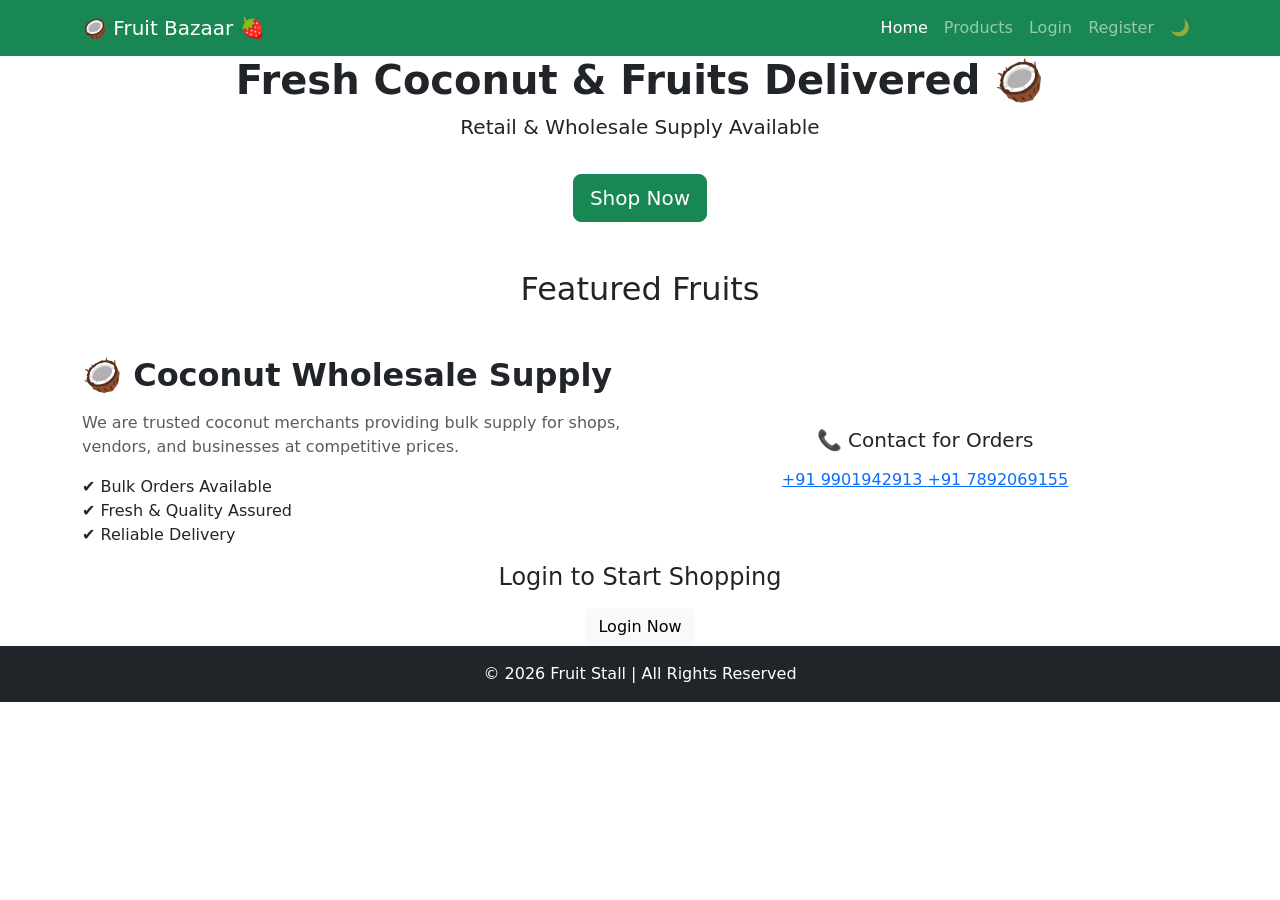
==== src/main/resources/templates/index.html @ de234f88 "Fruit stall ready for deployment" ====
<!DOCTYPE html>
<html lang="en">
<head>
    <meta charset="UTF-8">
    <meta name="viewport" content="width=device-width, initial-scale=1.0">
    <title>Fruit Bazaar</title>

    <!-- Bootstrap -->
    <link href="https://cdn.jsdelivr.net/npm/bootstrap@5.3.0/dist/css/bootstrap.min.css" rel="stylesheet">

    <!-- CSS -->
    <link rel="stylesheet" href="/css/style.css">
</head>

<body>

<!-- 🔹 NAVBAR -->
<nav class="navbar navbar-expand-lg navbar-dark bg-success">
    <div class="container">
       <a class="navbar-brand logo" href="/">
  🥥 <span class="logo-f">F</span>ruit Bazaar 🍓
</a>

        <button class="navbar-toggler" data-bs-toggle="collapse" data-bs-target="#navBar">
            <span class="navbar-toggler-icon"></span>
        </button>

        <div class="collapse navbar-collapse" id="navBar">
            <ul class="navbar-nav ms-auto text-center">
                <li class="nav-item"><a class="nav-link active" href="#">Home</a></li>
                <li class="nav-item"><a class="nav-link" href="/products">Products</a></li>
                <li class="nav-item"><a class="nav-link" href="/login">Login</a></li>
                <li class="nav-item"><a class="nav-link" href="/register">Register</a></li>
                <li class="nav-item">
    <button
        class="theme-toggle nav-link"
        id="themeBtn"
        onclick="toggleTheme()">
        🌙
    </button>
</li>
            </ul>
        </div>
    </div>
</nav>

<!-- 🔥 HERO SECTION -->
<section class="hero text-center d-flex align-items-center">
    <div class="container">
        <h1 class="fw-bold">Fresh Coconut & Fruits Delivered 🥥</h1>
        <p class="lead">Retail & Wholesale Supply Available</p>

        <a href="/products" class="btn btn-success btn-lg mt-3">Shop Now</a>
    </div>
</section>

<!-- 🔹 FEATURED PRODUCTS -->
<section class="container my-5">
    <h2 class="text-center mb-4">Featured Fruits</h2>

    <div class="row g-4"
     id="featuredProducts">
</div>
</section>

<!-- 🔹 WHOLESALE SECTION -->
<section class="wholesale-section">
    <div class="container">
        <div class="row align-items-center g-4">

            <!-- LEFT CONTENT -->
            <div class="col-md-6">
                <h2 class="fw-bold mb-3">🥥 Coconut Wholesale Supply</h2>

                <p class="text-muted">
                    We are trusted coconut merchants providing bulk supply for
                    shops, vendors, and businesses at competitive prices.
                </p>

                <ul class="list-unstyled mt-3">
                    <li>✔ Bulk Orders Available</li>
                    <li>✔ Fresh & Quality Assured</li>
                    <li>✔ Reliable Delivery</li>
                </ul>
            </div>

            <!-- RIGHT CONTACT CARD -->
            <div class="col-md-6">
                <div class="contact-card text-center">

                    <h5 class="mb-3">📞 Contact for Orders</h5>

                    <a href="tel:+919901942913" class="contact-link">
                        +91 9901942913
                    </a>

                    <a href="tel:+917892069155" class="contact-link">
                        +91 7892069155
                    </a>

                </div>
            </div>

        </div>
    </div>
</section>

<!-- 🔹 CTA -->
<section class="cta text-center">
    <h4>Login to Start Shopping</h4>
    <a href="/login" class="btn btn-light mt-2">Login Now</a>
</section>

<!-- 🔹 FOOTER -->
<footer class="bg-dark text-white text-center p-3">
    © 2026 Fruit Stall | All Rights Reserved
</footer>

<script src="https://cdn.jsdelivr.net/npm/bootstrap@5.3.0/dist/js/bootstrap.bundle.min.js"></script>
<script src="/js/theme.js"></script>
<script src="/js/index.js"></script>
<script src="/js/toast.js"></script>

</body>
</html>
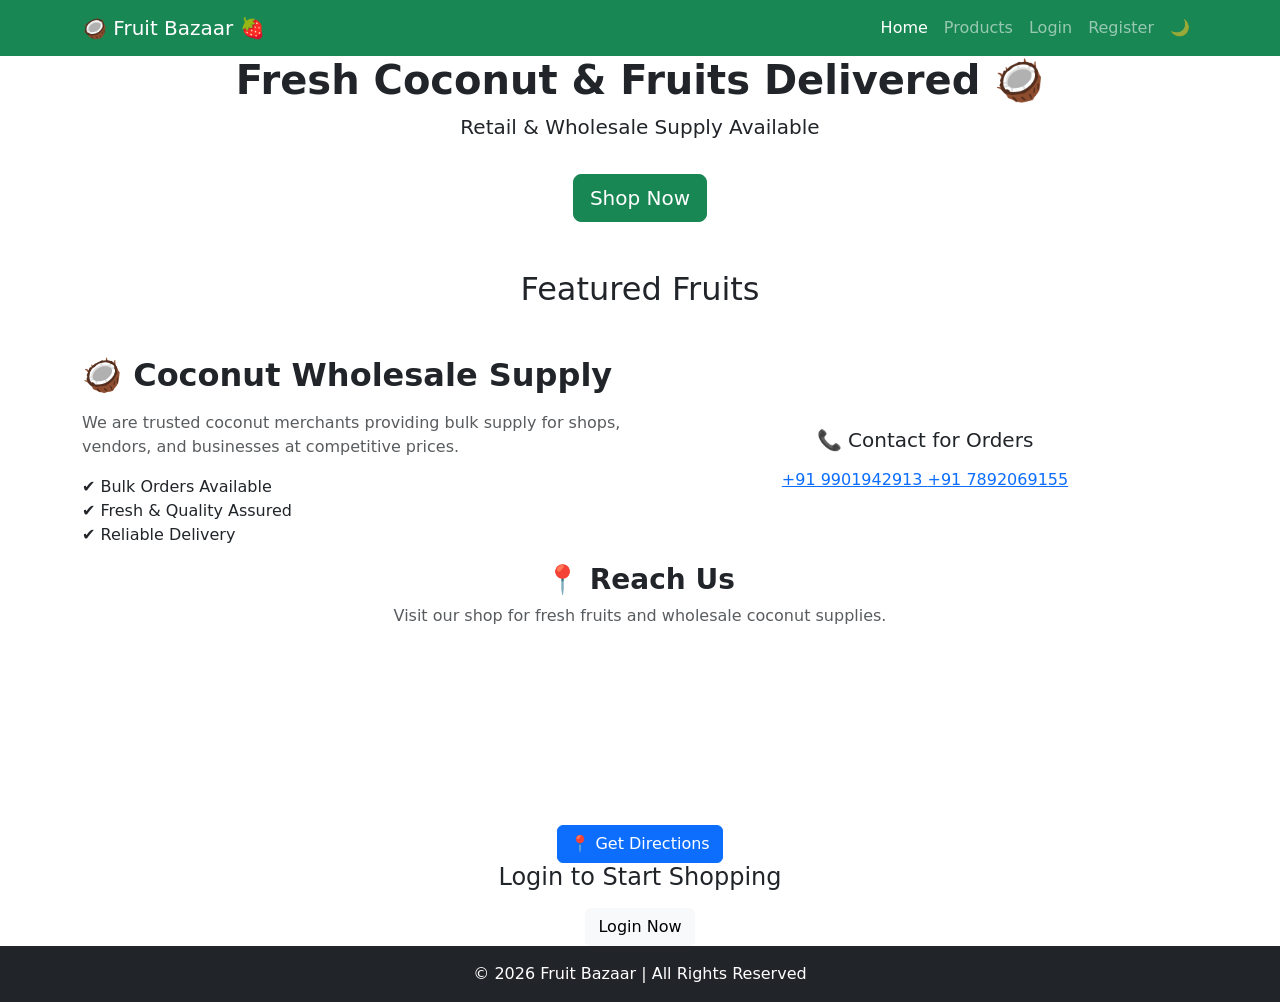
==== commit f5842c81: "Updated Fruit Shop with PostgreSQL and email functionality" ====
--- a/src/main/resources/templates/index.html
+++ b/src/main/resources/templates/index.html
@@ -104,6 +104,32 @@
         </div>
     </div>
 </section>
+<!-- map -->
+<section class="map-section text-center">
+
+  <h3 class="fw-bold mb-2">📍 Reach Us</h3>
+
+  <p class="text-muted mb-4">
+    Visit our shop for fresh fruits and wholesale coconut supplies.
+  </p>
+
+  <div class="map-container">
+  <iframe 
+    src="https://www.google.com/maps/embed?pb=!4v1780335984906!6m8!1m7!1sUtrtj2qDCt9aYTb2QoJYlQ!2m2!1d14.47734637083448!2d75.9233697728892!3f333.69160540794275!4f-15.35296027696009!5f0.7820865974627469"
+    allowfullscreen
+    loading="lazy"
+    referrerpolicy="no-referrer-when-downgrade">
+  </iframe>
+  <div class="text-center mt-3">
+  <a href="https://www.google.com/maps/dir/?api=1&destination=14.477346,75.923369"
+     target="_blank"
+     class="btn btn-primary">
+     📍 Get Directions
+  </a>
+</div>
+</div>
+
+</section>
 
 <!-- 🔹 CTA -->
 <section class="cta text-center">
@@ -111,9 +137,10 @@
     <a href="/login" class="btn btn-light mt-2">Login Now</a>
 </section>
 
+
 <!-- 🔹 FOOTER -->
 <footer class="bg-dark text-white text-center p-3">
-    © 2026 Fruit Stall | All Rights Reserved
+    © 2026 Fruit Bazaar | All Rights Reserved
 </footer>
 
 <script src="https://cdn.jsdelivr.net/npm/bootstrap@5.3.0/dist/js/bootstrap.bundle.min.js"></script>
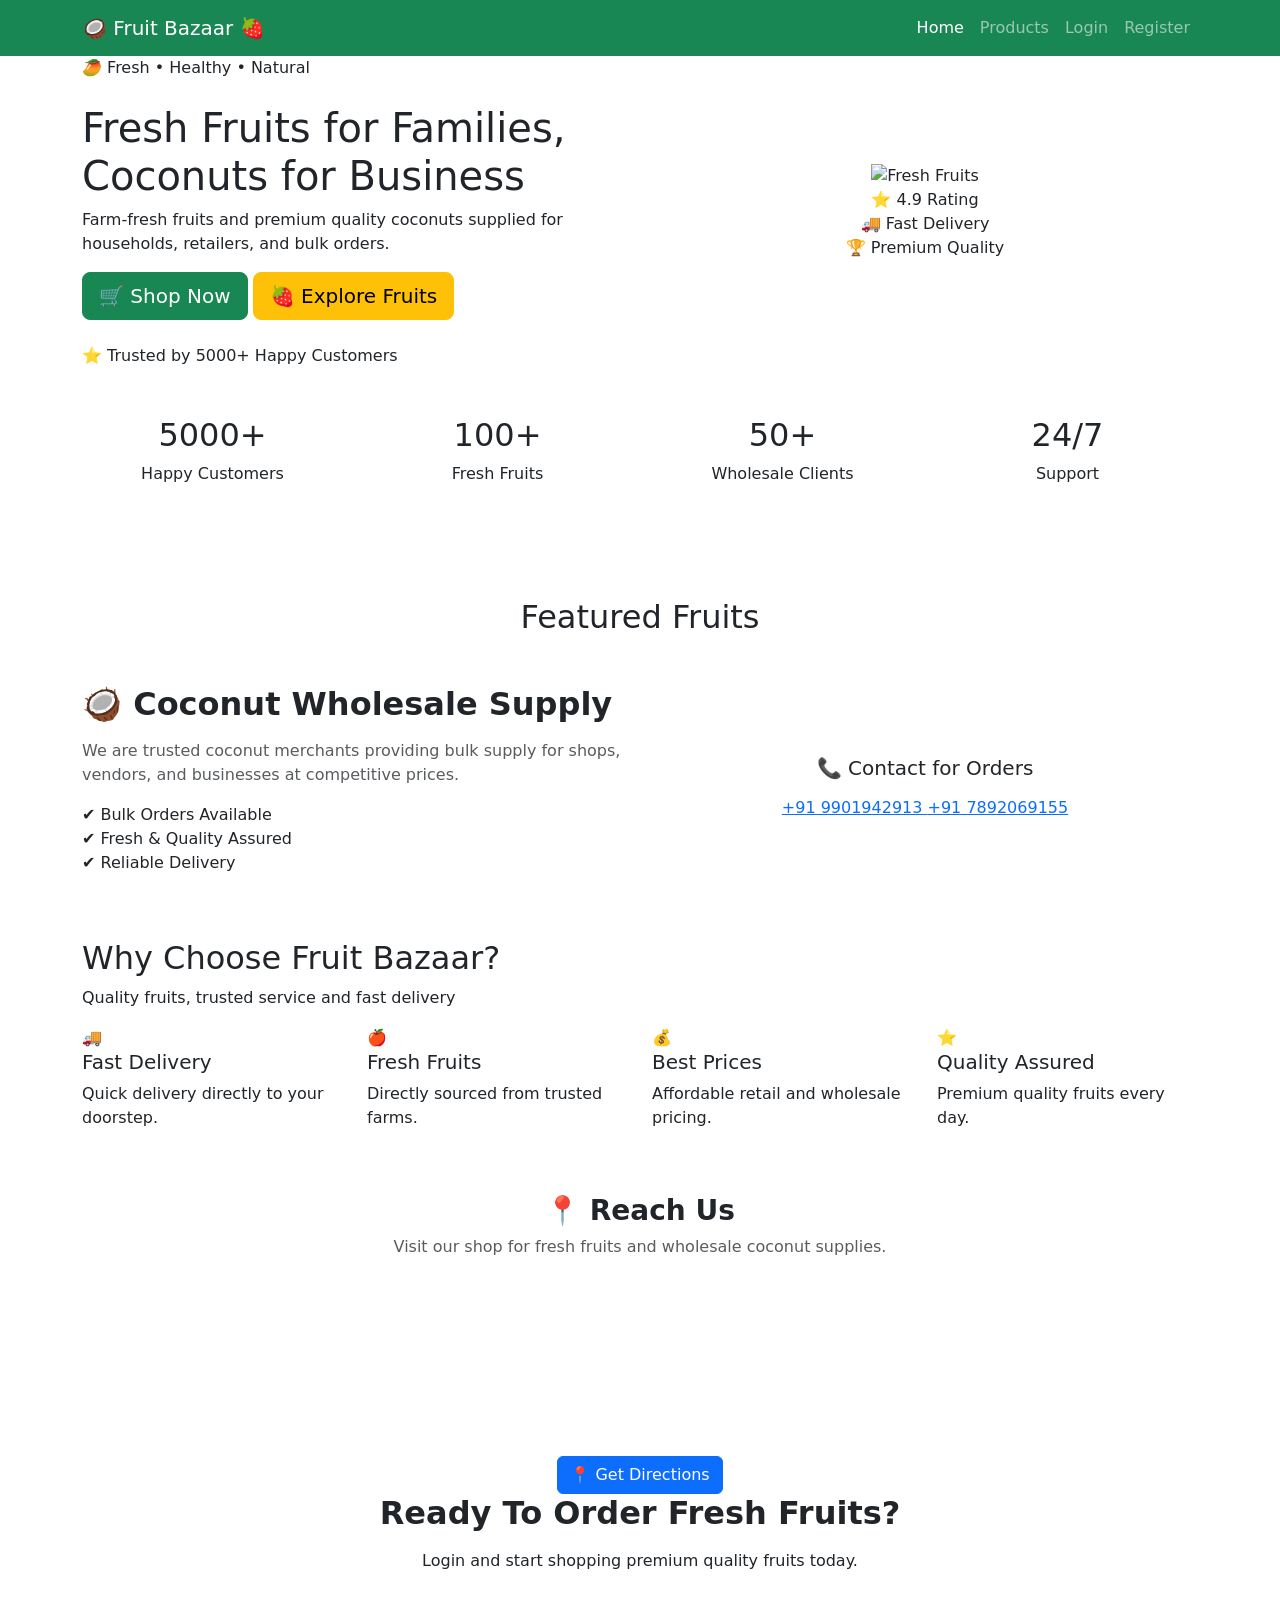
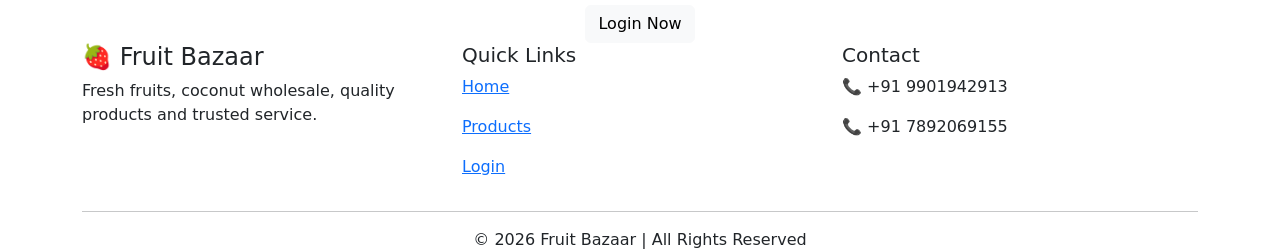
==== commit 78154dbd: "Add OTP verification, forgot password flow, email improvements and UI redesign" ====
--- a/src/main/resources/templates/index.html
+++ b/src/main/resources/templates/index.html
@@ -7,12 +7,13 @@
 
     <!-- Bootstrap -->
     <link href="https://cdn.jsdelivr.net/npm/bootstrap@5.3.0/dist/css/bootstrap.min.css" rel="stylesheet">
-
-    <!-- CSS -->
-    <link rel="stylesheet" href="/css/style.css">
+<link rel="stylesheet" href="/css/index.css">
 </head>
 
 <body>
+<div id="pageLoader">
+    <div class="fruit-spinner"></div>
+</div>
 
 <!-- 🔹 NAVBAR -->
 <nav class="navbar navbar-expand-lg navbar-dark bg-success">
@@ -31,26 +32,132 @@
                 <li class="nav-item"><a class="nav-link" href="/products">Products</a></li>
                 <li class="nav-item"><a class="nav-link" href="/login">Login</a></li>
                 <li class="nav-item"><a class="nav-link" href="/register">Register</a></li>
-                <li class="nav-item">
+<!--                 <li class="nav-item">
     <button
         class="theme-toggle nav-link"
         id="themeBtn"
         onclick="toggleTheme()">
         🌙
     </button>
-</li>
+</li> -->
             </ul>
         </div>
     </div>
 </nav>
 
 <!-- 🔥 HERO SECTION -->
-<section class="hero text-center d-flex align-items-center">
-    <div class="container">
-        <h1 class="fw-bold">Fresh Coconut & Fruits Delivered 🥥</h1>
-        <p class="lead">Retail & Wholesale Supply Available</p>
-
-        <a href="/products" class="btn btn-success btn-lg mt-3">Shop Now</a>
+<!-- 🔥 HERO SECTION -->
+<section class="hero">
+
+    <div class="container">
+
+        <div class="row align-items-center">
+
+            <!-- LEFT -->
+
+            <div class="col-lg-6 hero-content">
+
+                <div class="hero-badge">
+                    🥭 Fresh • Healthy • Natural
+                </div>
+
+                <h1 class="hero-title mt-4">
+                    Fresh Fruits for Families, Coconuts for Business
+                </h1>
+
+                <p class="hero-subtitle">
+                    Farm-fresh fruits and premium quality coconuts supplied for households, retailers, and bulk orders.
+                </p>
+
+                <div class="hero-buttons">
+
+                    <a href="/products"
+                       class="btn btn-success btn-lg">
+                        🛒 Shop Now
+                    </a>
+
+                    <a href="#featuredProducts"
+                       class="btn btn-warning btn-lg">
+                        🍓 Explore Fruits
+                    </a>
+
+                </div>
+
+                <div class="customer-trust mt-4">
+                    ⭐ Trusted by 5000+ Happy Customers
+                </div>
+
+            </div>
+
+            <!-- RIGHT -->
+
+            <div class="col-lg-6 text-center">
+
+                <div class="hero-image-wrapper">
+
+                    <img
+                        src="/images/mix.png"
+                        class="hero-fruit-image"
+                        alt="Fresh Fruits">
+
+                    <div class="hero-stats">
+
+  						 <div class="hero-stat">
+    						    ⭐ 4.9 Rating
+    						</div>
+
+   							 <div class="hero-stat">
+   						     🚚 Fast Delivery
+  								  </div>
+
+   						 <div class="hero-stat">
+    	  									  🏆 Premium Quality
+   												 </div>
+
+							</div>
+                </div>
+
+            </div>
+
+        </div>
+
+    </div>
+
+</section>
+
+<section class="stats-section py-5">
+    <div class="container">
+        <div class="row text-center g-4">
+
+            <div class="col-6 col-md-3">
+                <div class="stat-card">
+                    <h2>5000+</h2>
+                    <p>Happy Customers</p>
+                </div>
+            </div>
+
+            <div class="col-6 col-md-3">
+                <div class="stat-card">
+                    <h2>100+</h2>
+                    <p>Fresh Fruits</p>
+                </div>
+            </div>
+
+            <div class="col-6 col-md-3">
+                <div class="stat-card">
+                    <h2>50+</h2>
+                    <p>Wholesale Clients</p>
+                </div>
+            </div>
+
+            <div class="col-6 col-md-3">
+                <div class="stat-card">
+                    <h2>24/7</h2>
+                    <p>Support</p>
+                </div>
+            </div>
+
+        </div>
     </div>
 </section>
 
@@ -104,6 +211,57 @@
         </div>
     </div>
 </section>
+
+<section class="why-section py-5">
+    <div class="container">
+
+        <h2 class="section-title">
+    Why Choose Fruit Bazaar?
+</h2>
+
+<p class="section-subtitle">
+    Quality fruits, trusted service and fast delivery
+</p>
+
+        <div class="row g-4">
+
+            <div class="col-md-3">
+                <div class="feature-card">
+                    🚚
+                    <h5>Fast Delivery</h5>
+                    <p>Quick delivery directly to your doorstep.</p>
+                </div>
+            </div>
+
+            <div class="col-md-3">
+                <div class="feature-card">
+                    🍎
+                    <h5>Fresh Fruits</h5>
+                    <p>Directly sourced from trusted farms.</p>
+                </div>
+            </div>
+
+            <div class="col-md-3">
+                <div class="feature-card">
+                    💰
+                    <h5>Best Prices</h5>
+                    <p>Affordable retail and wholesale pricing.</p>
+                </div>
+            </div>
+
+            <div class="col-md-3">
+                <div class="feature-card">
+                    ⭐
+                    <h5>Quality Assured</h5>
+                    <p>Premium quality fruits every day.</p>
+                </div>
+            </div>
+
+        </div>
+
+    </div>
+</section>
+
 <!-- map -->
 <section class="map-section text-center">
 
@@ -133,14 +291,67 @@
 
 <!-- 🔹 CTA -->
 <section class="cta text-center">
-    <h4>Login to Start Shopping</h4>
+
+    <div class="container">
+
+        <h2 class="fw-bold mb-3">
+            Ready To Order Fresh Fruits?
+        </h2>
+
+        <p class="mb-4">
+            Login and start shopping premium quality fruits today.
+        </p>
     <a href="/login" class="btn btn-light mt-2">Login Now</a>
 </section>
 
 
 <!-- 🔹 FOOTER -->
-<footer class="bg-dark text-white text-center p-3">
-    © 2026 Fruit Bazaar | All Rights Reserved
+<footer class="footer-section">
+
+    <div class="container">
+
+        <div class="row g-4">
+
+            <div class="col-md-4">
+
+                <h4>🍓 Fruit Bazaar</h4>
+
+                <p>
+                    Fresh fruits, coconut wholesale,
+                    quality products and trusted service.
+                </p>
+
+            </div>
+
+            <div class="col-md-4">
+
+                <h5>Quick Links</h5>
+
+                <p><a href="/">Home</a></p>
+                <p><a href="/products">Products</a></p>
+                <p><a href="/login">Login</a></p>
+
+            </div>
+
+            <div class="col-md-4">
+
+                <h5>Contact</h5>
+
+                <p>📞 +91 9901942913</p>
+                <p>📞 +91 7892069155</p>
+
+            </div>
+
+        </div>
+
+        <hr>
+
+        <p class="text-center mb-0">
+            © 2026 Fruit Bazaar | All Rights Reserved
+        </p>
+
+    </div>
+
 </footer>
 
 <script src="https://cdn.jsdelivr.net/npm/bootstrap@5.3.0/dist/js/bootstrap.bundle.min.js"></script>
@@ -148,5 +359,22 @@
 <script src="/js/index.js"></script>
 <script src="/js/toast.js"></script>
 
+<script>
+window.addEventListener("load", () => {
+
+    const loader =
+        document.getElementById("pageLoader");
+
+    if(loader){
+
+        loader.style.opacity = "0";
+
+        setTimeout(() => {
+            loader.style.display = "none";
+        },500);
+    }
+});
+</script>
+
 </body>
 </html>
